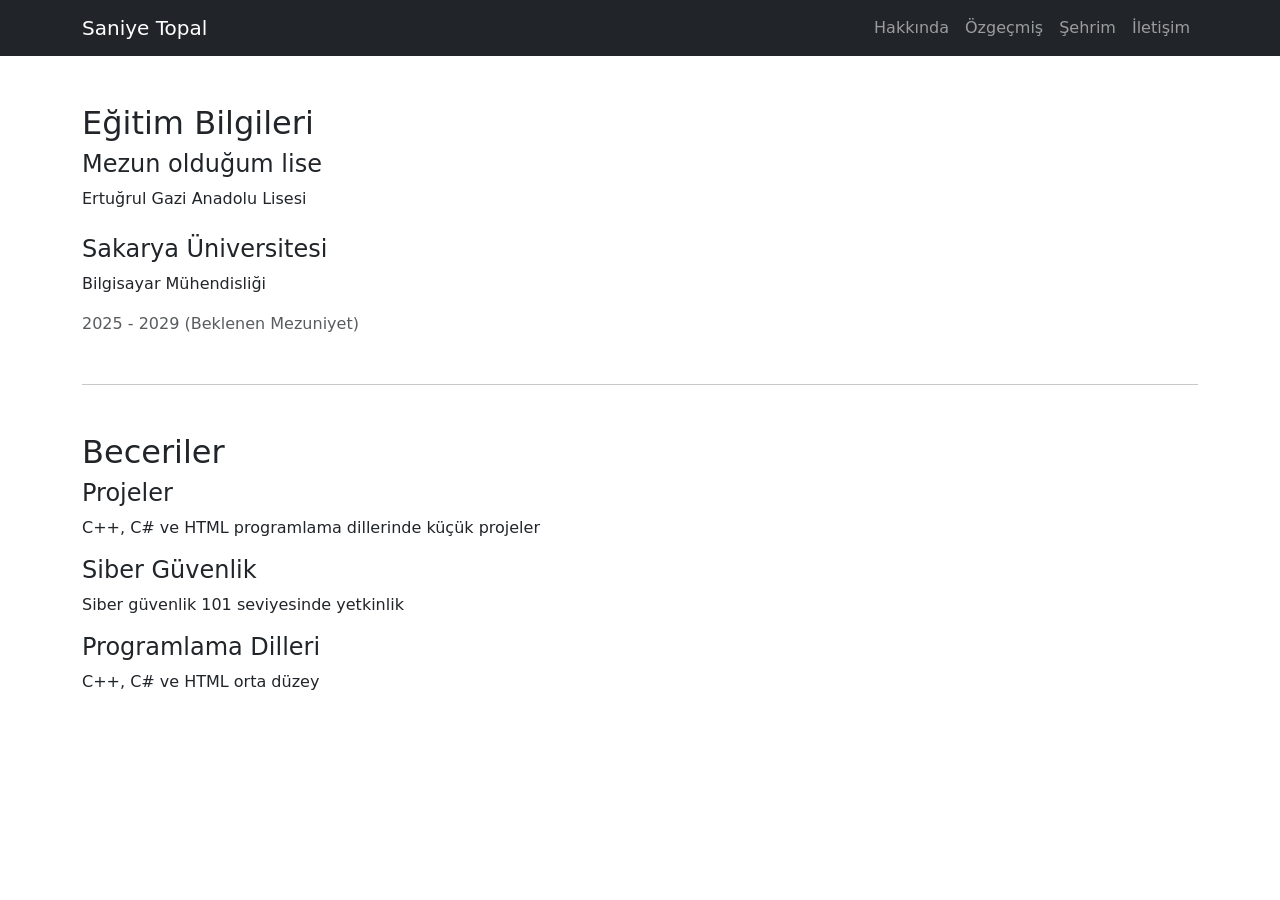
==== cv.html @ fae82588 "cv sayfası tasarlandı" ====
<!DOCTYPE html>
<html lang="tr">

<head>
    <meta charset="UTF-8">
    <meta name="viewport" content="width=device-width, initial-scale=1.0">
    <title>CV (Özgeçmişim)</title>
    <link href="https://cdn.jsdelivr.net/npm/bootstrap@5.3.0/dist/css/bootstrap.min.css" rel="stylesheet">
    <link rel="stylesheet" href="css/style.css">
</head>

<body class="cv">

    <nav class="navbar navbar-expand-lg navbar-dark bg-dark">
        <div class="container">
            <a class="navbar-brand" href="tasarım.html">Saniye Topal</a>
            <div class="collapse navbar-collapse">
                <ul class="navbar-nav ms-auto">
                    <li class="nav-item"><a class="nav-link" href="tasarım.html">Hakkında</a></li>
                    <li class="nav-item"><a class="nav-link" href="cv.html">Özgeçmiş</a></li>
                    <li class="nav-item active"><a class="nav-link" href="sehir.html">Şehrim</a></li>
                    <li class="nav-item"><a class="nav-link" href="iletisim.html">İletişim</a></li>
                </ul>
            </div>
        </div>
    </nav>

    <main class="container my-5">
        <section class="bilgi-kutusu">

            <h2 class="baslik">Eğitim Bilgileri</h2>
            <div class="text-center-custom mb-5">
                <h4>Mezun olduğum lise</h4> 
                <p>Ertuğrul Gazi Anadolu Lisesi</p>

                <h4 class="mt-4">Sakarya Üniversitesi</h4>
                <p>Bilgisayar Mühendisliği</p>
                <p class="text-muted">2025 - 2029 (Beklenen Mezuniyet)</p>
            </div>

            <hr> <!-- Bölümler arasına ince bir çizgi koyabilirsin -->

            <!-- BECERİLER -->
            <h2 class="baslik mt-5">Beceriler</h2>
            <div class="row text-center-custom mb-5">
                
                    <h4>Projeler</h4>
                    <p>C++, C# ve HTML programlama dillerinde küçük projeler</p>
            
                    <h4>Siber Güvenlik</h4>
                    <p>Siber güvenlik 101 seviyesinde yetkinlik</p>

                    <h4>Programlama Dilleri</h4>
                    <p>C++, C# ve HTML orta düzey</p>
            </div>


        </section>
    </main>

    <script src="https://cdn.jsdelivr.net/npm/bootstrap@5.3.0/dist/js/bootstrap.bundle.min.js"></script>
</body>

</html>
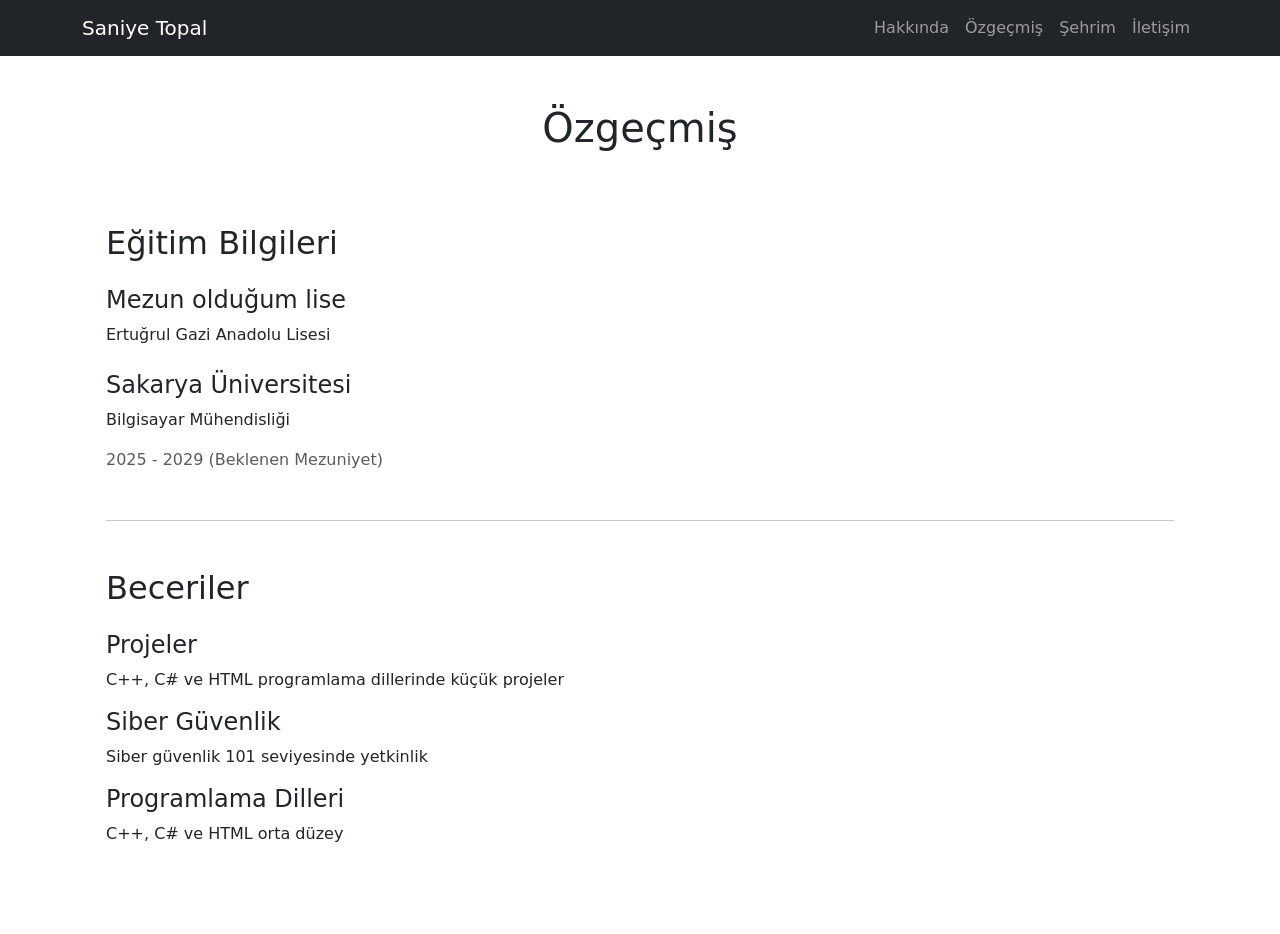
==== commit f962529c: "sehir ,tasarım,cv dosyalarında düzenleme" ====
--- a/cv.html
+++ b/cv.html
@@ -13,10 +13,10 @@
 
     <nav class="navbar navbar-expand-lg navbar-dark bg-dark">
         <div class="container">
-            <a class="navbar-brand" href="tasarım.html">Saniye Topal</a>
+            <a class="navbar-brand" href="index.html">Saniye Topal</a>
             <div class="collapse navbar-collapse">
                 <ul class="navbar-nav ms-auto">
-                    <li class="nav-item"><a class="nav-link" href="tasarım.html">Hakkında</a></li>
+                    <li class="nav-item"><a class="nav-link" href="index.html">Hakkında</a></li>
                     <li class="nav-item"><a class="nav-link" href="cv.html">Özgeçmiş</a></li>
                     <li class="nav-item active"><a class="nav-link" href="sehir.html">Şehrim</a></li>
                     <li class="nav-item"><a class="nav-link" href="iletisim.html">İletişim</a></li>
@@ -26,34 +26,38 @@
     </nav>
 
     <main class="container my-5">
-        <section class="bilgi-kutusu">
+        <header class="text-center mb-5">
+            <h1 class="cv">Özgeçmiş</h1>
+        </header>
+        <section class="bilgi-kutusu p-4 bg-white rounded">
 
-            <h2 class="baslik">Eğitim Bilgileri</h2>
-            <div class="text-center-custom mb-5">
-                <h4>Mezun olduğum lise</h4> 
-                <p>Ertuğrul Gazi Anadolu Lisesi</p>
+            <article class="mb-5">
+                <h2 class="baslik mb-4">Eğitim Bilgileri</h2>
+                <div class="text-center-custom">
+                    <h4>Mezun olduğum lise</h4>
+                    <p>Ertuğrul Gazi Anadolu Lisesi</p>
 
-                <h4 class="mt-4">Sakarya Üniversitesi</h4>
-                <p>Bilgisayar Mühendisliği</p>
-                <p class="text-muted">2025 - 2029 (Beklenen Mezuniyet)</p>
-            </div>
-
-            <hr> <!-- Bölümler arasına ince bir çizgi koyabilirsin -->
-
-            <!-- BECERİLER -->
-            <h2 class="baslik mt-5">Beceriler</h2>
-            <div class="row text-center-custom mb-5">
-                
+                    <h4 class="mt-4">Sakarya Üniversitesi</h4>
+                    <p>Bilgisayar Mühendisliği</p>
+                    <p class="text-muted">2025 - 2029 (Beklenen Mezuniyet)</p>
+                </div>
+            </article>
+            <hr>
+            <article class="mt-5">
+                <h2 class="baslik mb-4">Beceriler</h2>
+                <div class="text-center-custom">
                     <h4>Projeler</h4>
                     <p>C++, C# ve HTML programlama dillerinde küçük projeler</p>
-            
+
                     <h4>Siber Güvenlik</h4>
                     <p>Siber güvenlik 101 seviyesinde yetkinlik</p>
 
+
                     <h4>Programlama Dilleri</h4>
                     <p>C++, C# ve HTML orta düzey</p>
-            </div>
 
+                </div>
+            </article>
 
         </section>
     </main>
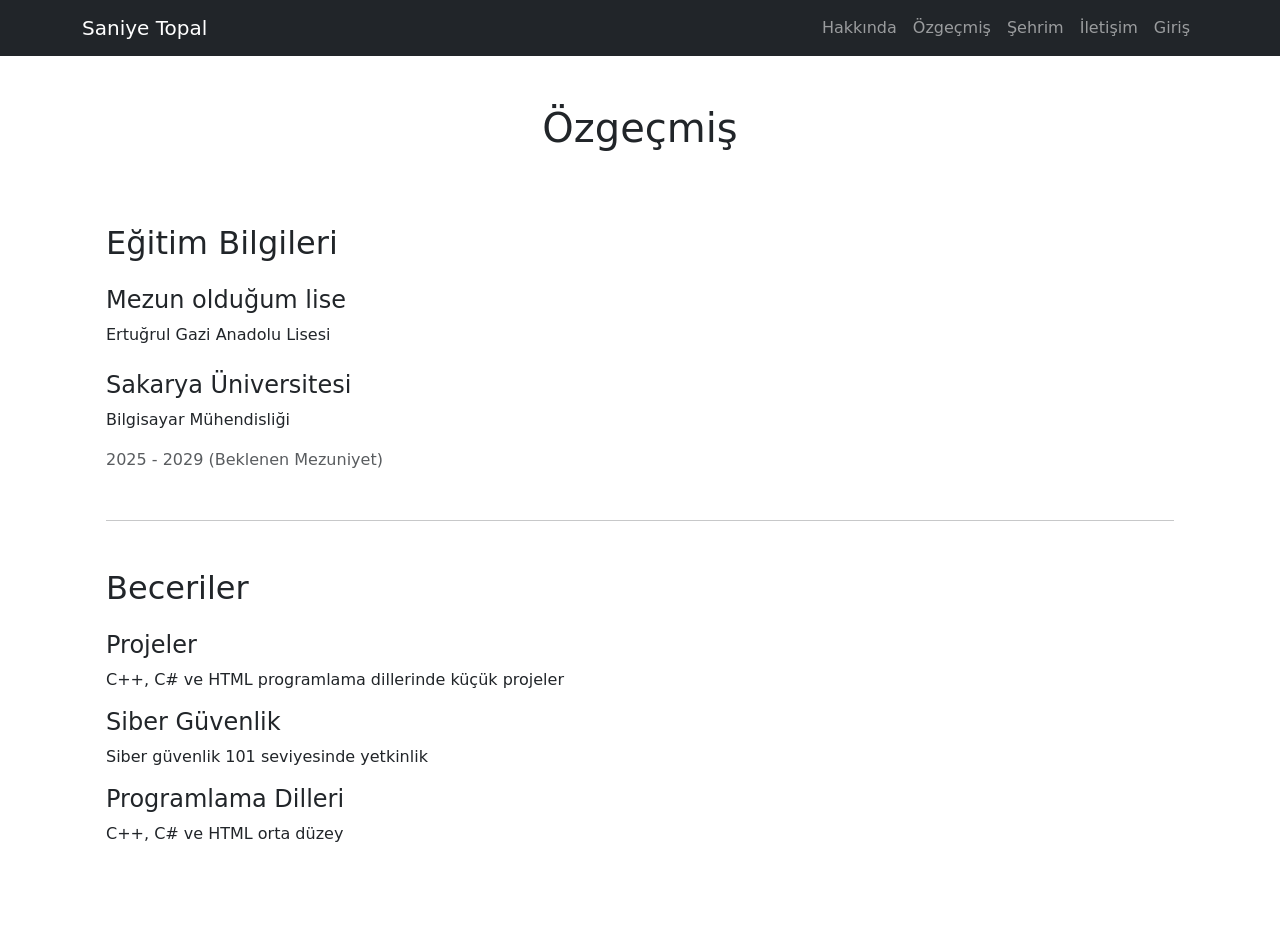
==== commit 0f1453dc: "login sayfaı oluşturuldu ve iletisim sayfası düzenlendi" ====
--- a/cv.html
+++ b/cv.html
@@ -20,6 +20,7 @@
                     <li class="nav-item"><a class="nav-link" href="cv.html">Özgeçmiş</a></li>
                     <li class="nav-item active"><a class="nav-link" href="sehir.html">Şehrim</a></li>
                     <li class="nav-item"><a class="nav-link" href="iletisim.html">İletişim</a></li>
+                    <li class="nav-item"><a class="nav-link" href="login.html">Giriş</a></li>
                 </ul>
             </div>
         </div>
